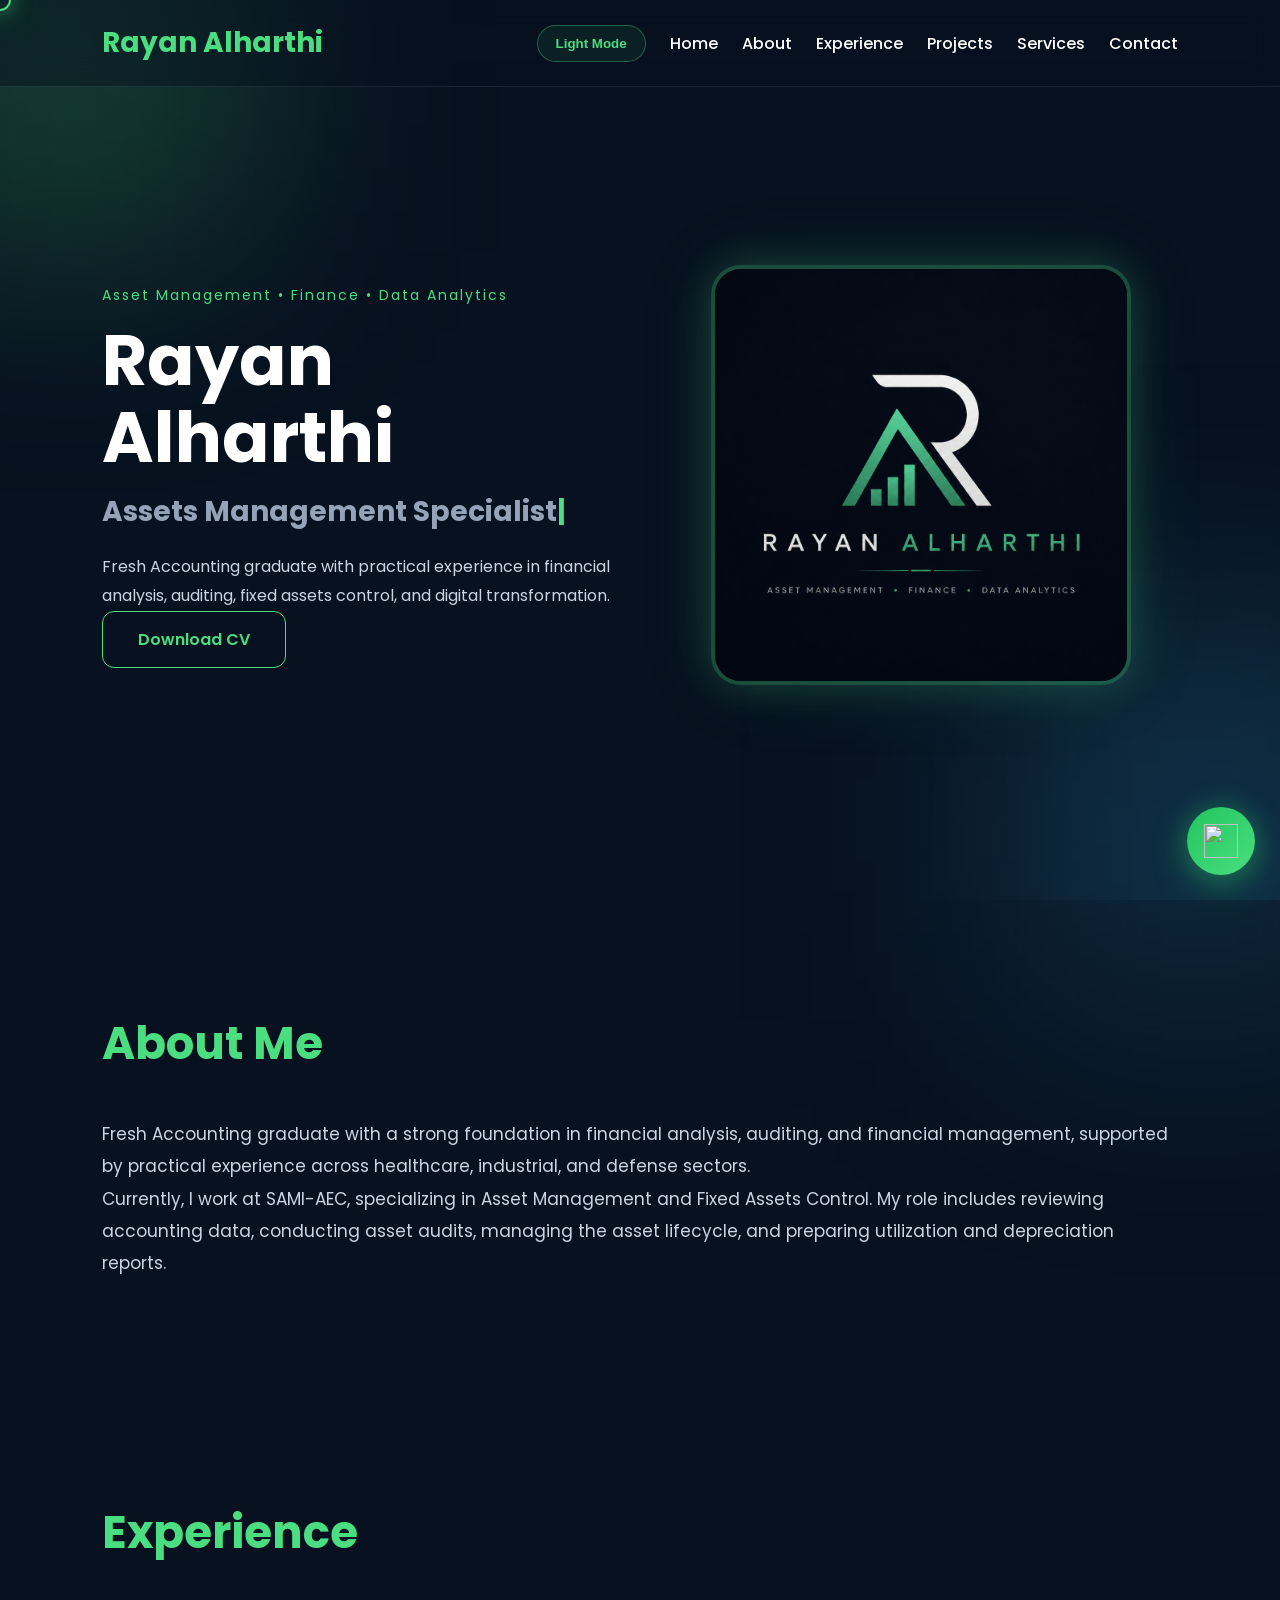
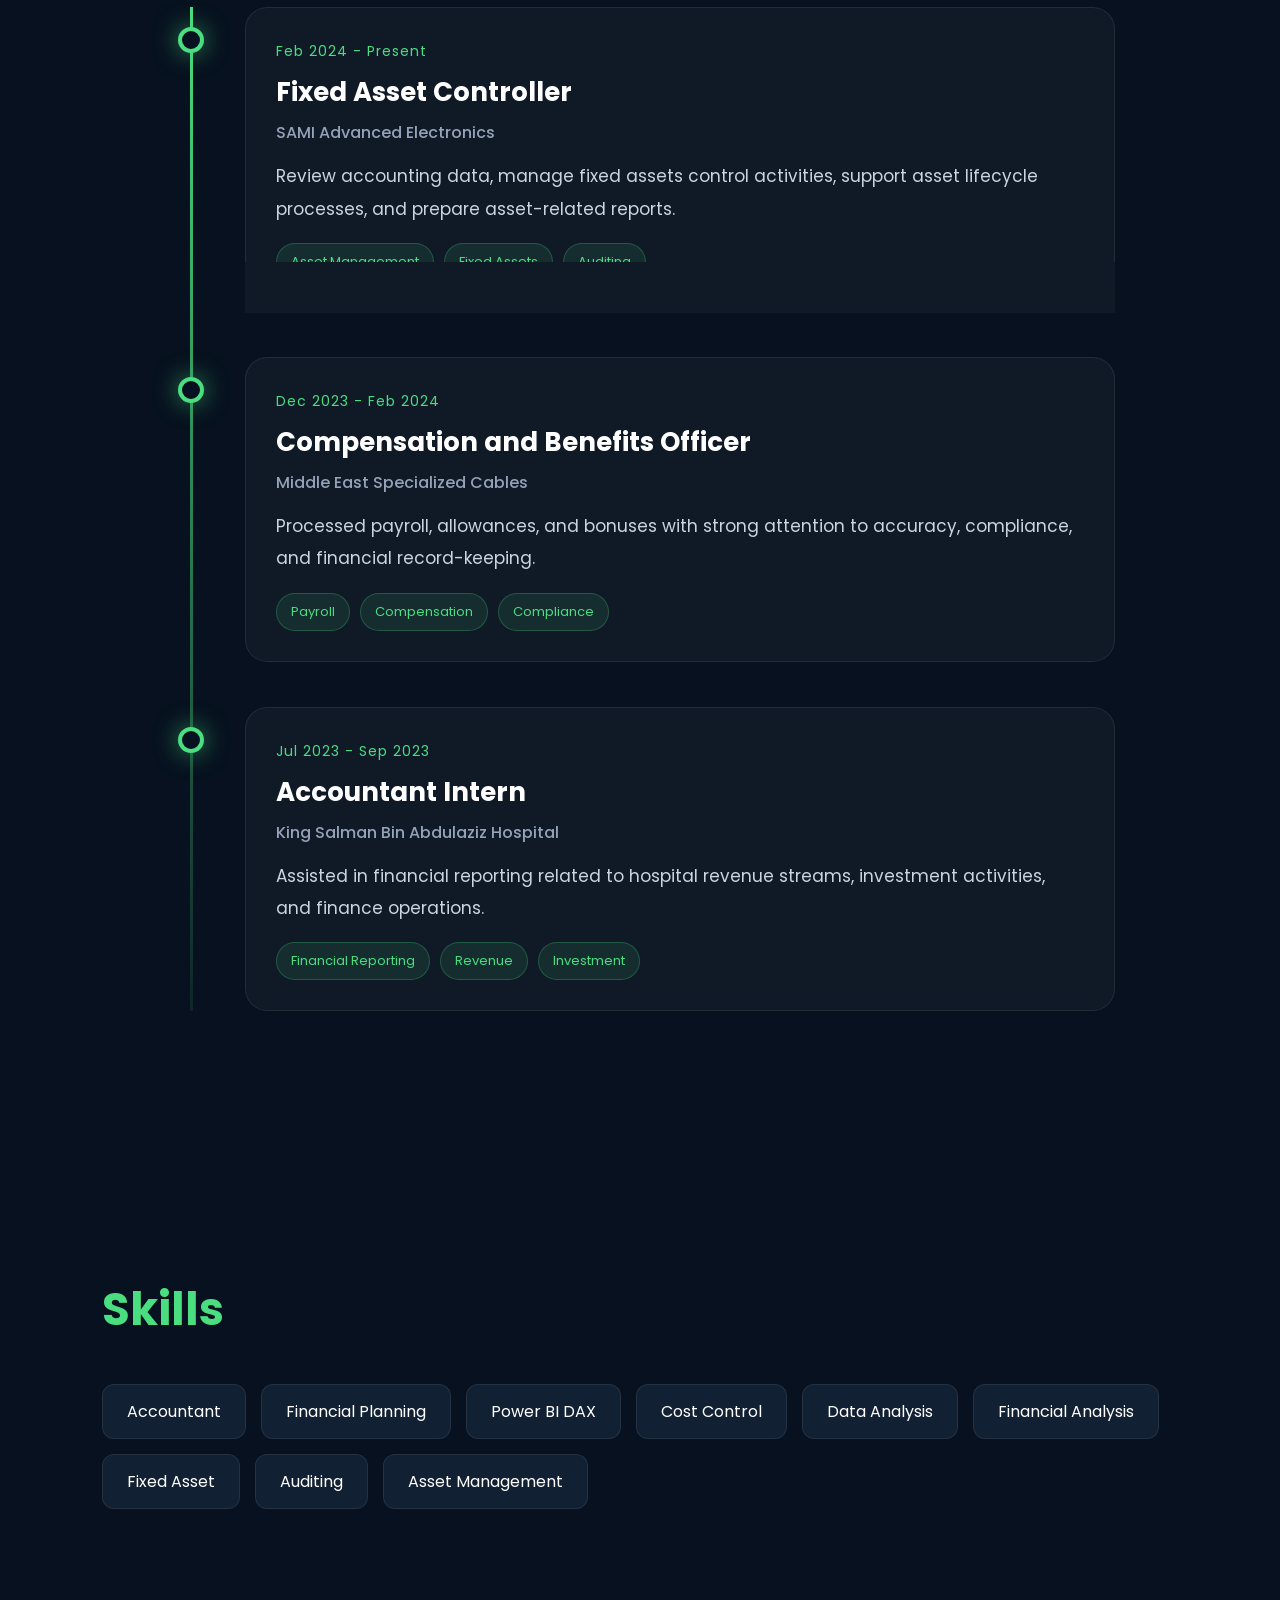
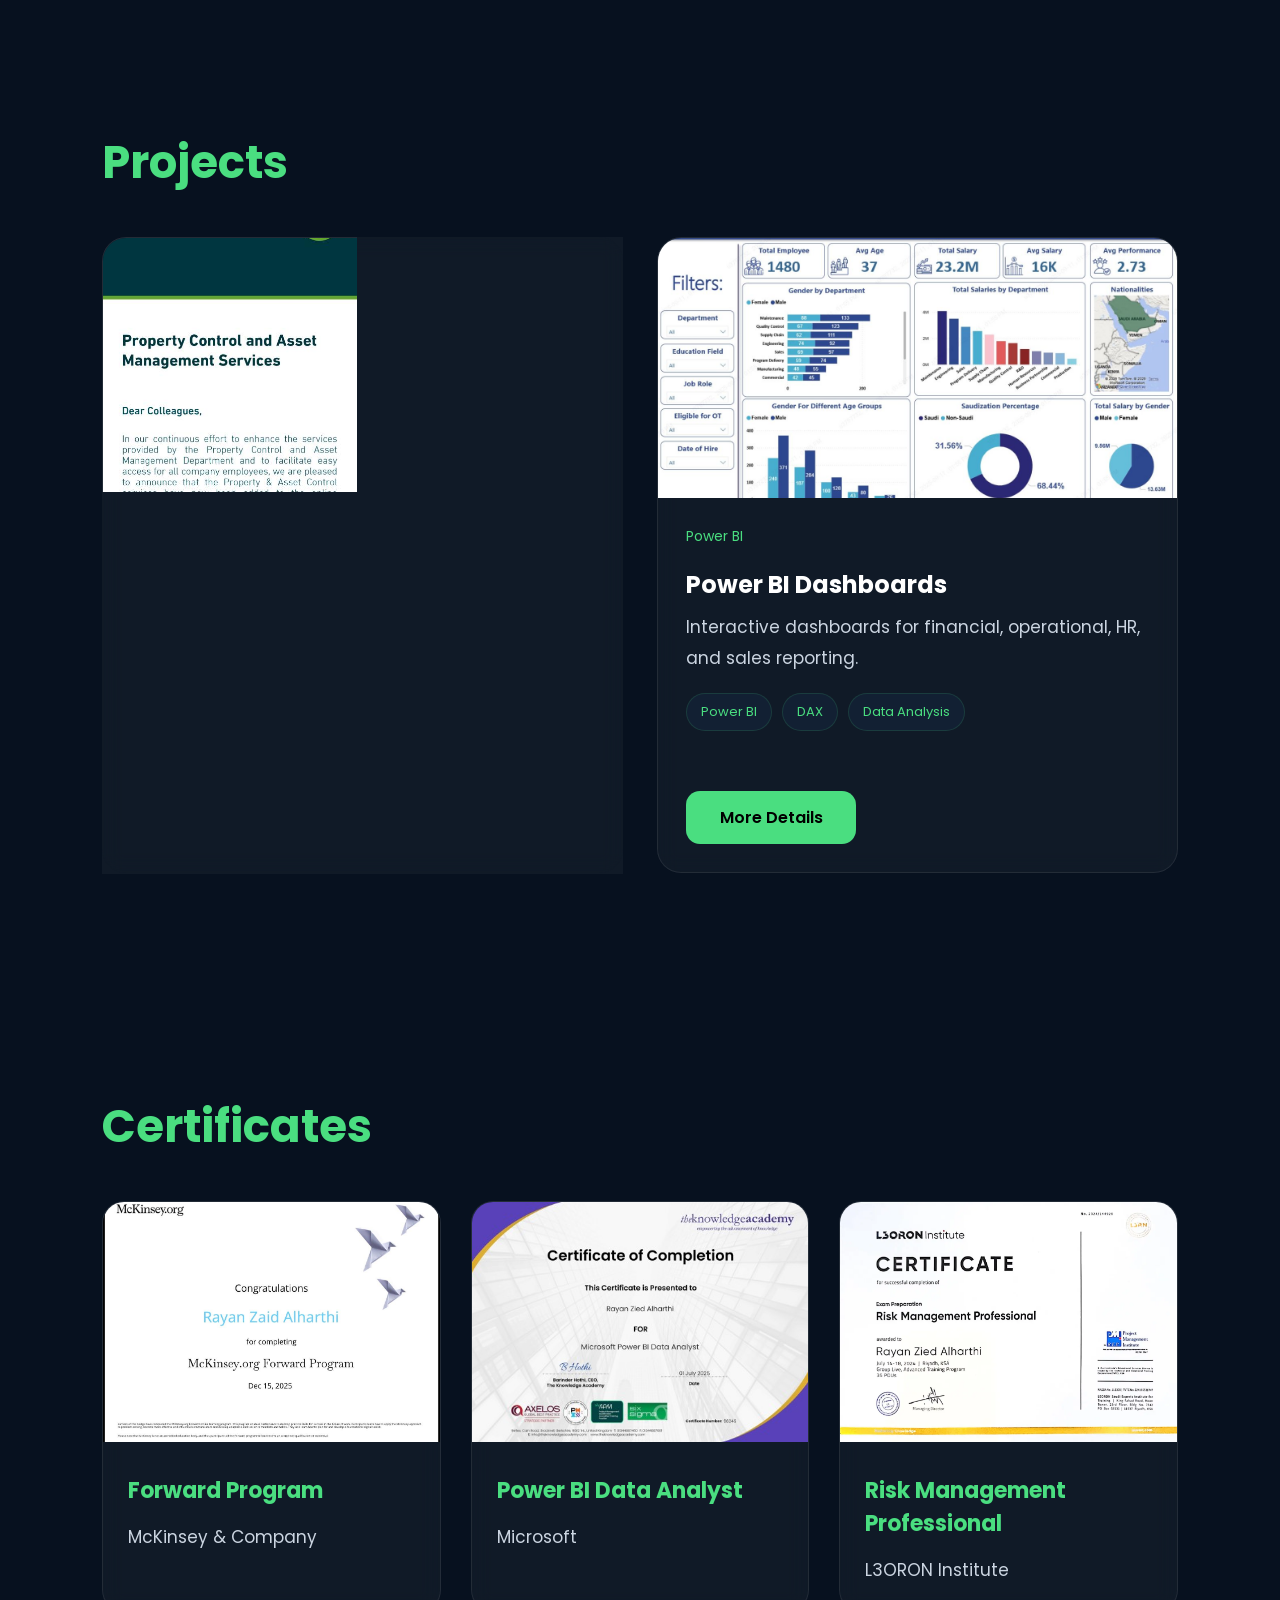
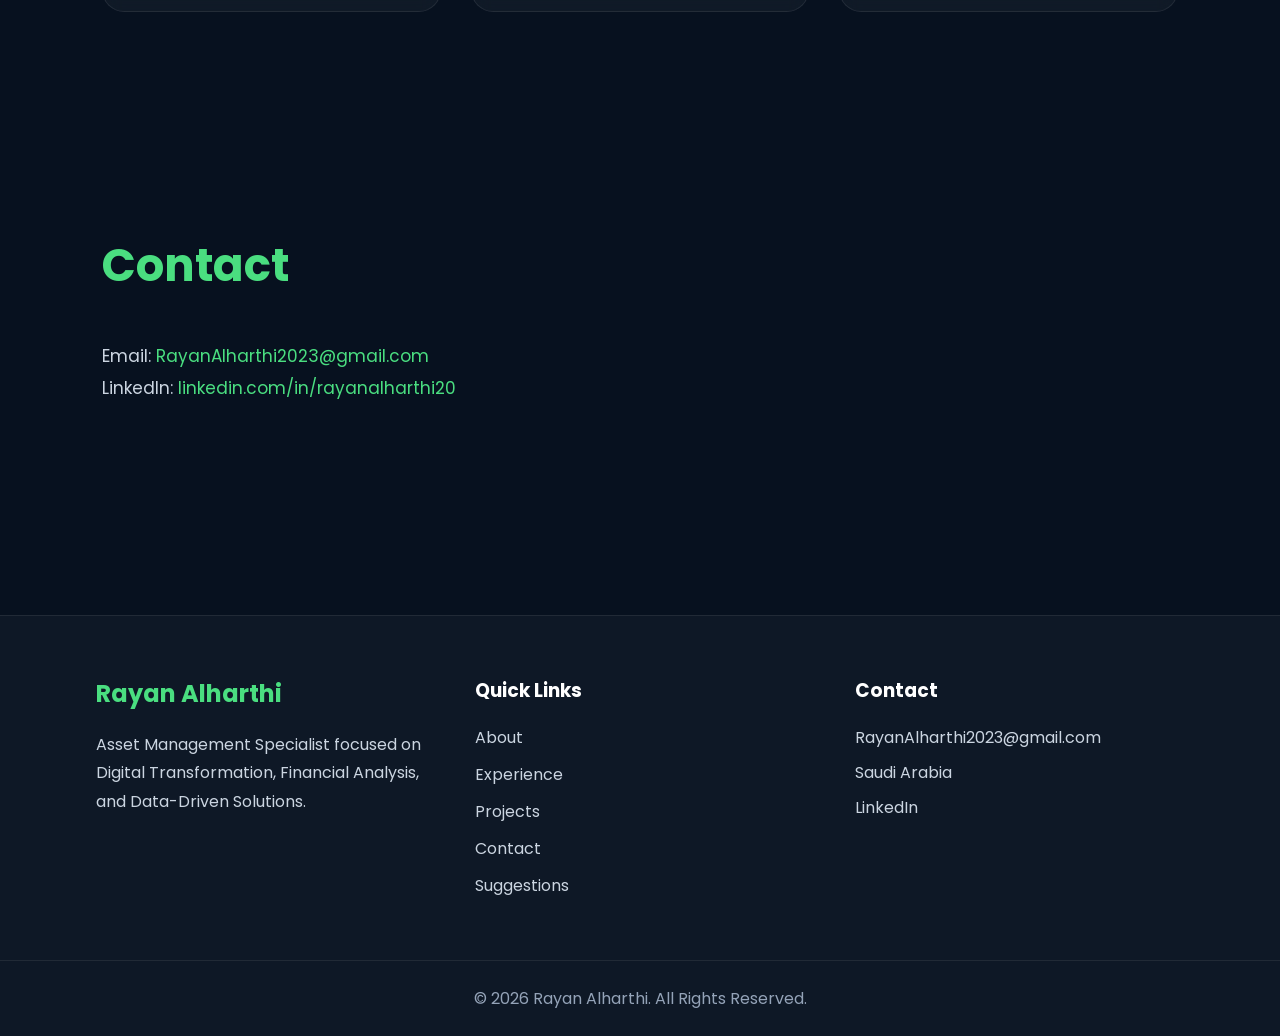
==== index.html @ 508eb471 "initial portfolio website" ====
<!DOCTYPE html>
<html lang="en">
<head>
  <meta charset="UTF-8">
  <meta name="viewport" content="width=device-width, initial-scale=1.0">
  <title>Rayan Alharthi | Portfolio</title>
  <link rel="stylesheet" href="style.css">
</head>

<body>

<div id="loader">
  <div class="loader-content">
    <h1>Rayan Alharthi</h1>
    <p>Loading Portfolio...</p>
    <div class="loader-line"></div>
  </div>
</div>

<div class="cursor"></div>

<nav class="navbar">

  <h2>Rayan Alharthi</h2>

  <button class="menu-toggle" id="menuToggle">
  ☰
</button>

  <div class="nav-links">
    
    <button id="themeToggle" class="theme-tab">Light Mode</button>

    <a href="#top">Home</a>
    
    <a href="#about">About</a>

    <a href="#experience">Experience</a>

    <a href="#projects">Projects</a>

    <a href="services.html">Services</a>

    <div class="contact-menu">

      <a href="#contact" class="contact-link">
        Contact
      </a>

      <div class="contact-dropdown">

        <a href="mailto:RayanAlharthi2023@gmail.com">
          Email
        </a>

        <a href="https://linkedin.com/in/rayanalharthi20" target="_blank">
          LinkedIn
        </a>

        <a href="#">
          GitHub
        </a>

      </div>

    </div>

  </div>

</nav>

<section class="hero">
  <div class="hero-text">
    <span>Asset Management • Finance • Data Analytics</span>
    <h1>Rayan Alharthi</h1>
<h3 class="typing-text"></h3>    <p>
      Fresh Accounting graduate with practical experience in financial analysis,
      auditing, fixed assets control, and digital transformation.
    </p>
    <a href="files/Rayan Alharthi - Accountant Cv.pdf" class="btn outline" download>Download CV</a>
  </div>

  <div class="hero-image">
    <img src="images/Main icon 2.png" alt="Rayan Alharthi">
  </div>
</section>

<section id="about" class="section">
  <h2>About Me</h2>
  <p>
    Fresh Accounting graduate with a strong foundation in financial analysis,
    auditing, and financial management, supported by practical experience across
    healthcare, industrial, and defense sectors.
  </p>
  <p>
    Currently, I work at SAMI-AEC, specializing in Asset Management and Fixed Assets Control.
    My role includes reviewing accounting data, conducting asset audits, managing the asset
    lifecycle, and preparing utilization and depreciation reports.
  </p>
</section>

<section id="experience" class="section">
  <h2>Experience</h2>

  <div class="experience-timeline">

    <div class="experience-item">
      <div class="experience-dot"></div>

      <div class="experience-content">
        <span class="experience-date">Feb 2024 - Present</span>
        <h3>Fixed Asset Controller</h3>
        <h4>SAMI Advanced Electronics</h4>
        <p>
          Review accounting data, manage fixed assets control activities,
          support asset lifecycle processes, and prepare asset-related reports.
        </p>
        <div class="experience-tags">
          <span>Asset Management</span>
          <span>Fixed Assets</span>
          <span>Auditing</span>
        </div>
      </div>
    </div>

    <div class="experience-item">
      <div class="experience-dot"></div>

      <div class="experience-content">
        <span class="experience-date">Dec 2023 - Feb 2024</span>
        <h3>Compensation and Benefits Officer</h3>
        <h4>Middle East Specialized Cables</h4>
        <p>
          Processed payroll, allowances, and bonuses with strong attention
          to accuracy, compliance, and financial record-keeping.
        </p>
        <div class="experience-tags">
          <span>Payroll</span>
          <span>Compensation</span>
          <span>Compliance</span>
        </div>
      </div>
    </div>

    <div class="experience-item">
      <div class="experience-dot"></div>

      <div class="experience-content">
        <span class="experience-date">Jul 2023 - Sep 2023</span>
        <h3>Accountant Intern</h3>
        <h4>King Salman Bin Abdulaziz Hospital</h4>
        <p>
          Assisted in financial reporting related to hospital revenue streams,
          investment activities, and finance operations.
        </p>
        <div class="experience-tags">
          <span>Financial Reporting</span>
          <span>Revenue</span>
          <span>Investment</span>
        </div>
      </div>
    </div>

  </div>
</section>

<section class="section">
  <h2>Skills</h2>

  <div class="skills">
    <span>Accountant</span>
    <span>Financial Planning</span>
    <span>Power BI DAX</span>
    <span>Cost Control</span>
    <span>Data Analysis</span>
    <span>Financial Analysis</span>
    <span>Fixed Asset</span>
    <span>Auditing</span>
    <span>Asset Management</span>
  </div>
</section>

<section id="projects" class="section">
  <h2>Projects</h2>

  <div class="projects-grid clean-projects">

    <div class="clean-project-card">
      <img src="images/The Announcement for Asset Management.jpg" alt="Asset Management Project">

      <div class="clean-project-content">
        <span>Digital Transformation</span>
        <h3>Asset Management Digital Transformation</h3>
        <p>
          Automated Asset Management services through Enterprise Service Management workflows.
        </p>

        <div class="project-card-tags">
          <span>Asset Management</span>
          <span>ESM</span>
          <span>Automation</span>
        </div>
        <div class="project-btn-wrap">

<a class="clean-project-btn"
href="asset-project.html"
target="_blank">

More Details

</a>

</div>
      </div>
    </div>

    <div class="clean-project-card">
      <img src="images/dashboard 1.jpg" alt="Power BI Dashboard">

      <div class="clean-project-content">
        <span>Power BI</span>
        <h3>Power BI Dashboards</h3>
        <p>
          Interactive dashboards for financial, operational, HR, and sales reporting.
        </p>

        <div class="project-card-tags">
          <span>Power BI</span>
          <span>DAX</span>
          <span>Data Analysis</span>
        </div>
        <div class="project-btn-wrap">

<a class="clean-project-btn"
href="dashboard-project.html"
target="_blank">

More Details

</a>

</div>
      </div>
    </div>
  
  </div>
</section>

<section class="section">

    <h2>Certificates</h2>

    <div class="certificate-grid">

        <div class="certificate-card">

            <img src="images/McKinsey Forward Program.jpg">

            <div class="certificate-info">

                <h3>Forward Program</h3>

                <p>
                    McKinsey & Company
                </p>

            </div>

        </div>

        <div class="certificate-card">

            <img src="images/Microsoft Power BI Data Analyst.jpg">

            <div class="certificate-info">

                <h3>Power BI Data Analyst</h3>

                <p>
                    Microsoft
                </p>

            </div>

        </div>

        <div class="certificate-card">

            <img src="images/Risk Management Professional.webp">

            <div class="certificate-info">

                <h3>Risk Management Professional</h3>

                <p>
                    L3ORON Institute
                </p>

            </div>

        </div>

    </div>

</section>

<section id="contact" class="section contact">
  <h2>Contact</h2>
  <p>Email: <a href="mailto:RayanAlharthi2023@gmail.com">RayanAlharthi2023@gmail.com</a></p>
  <p>LinkedIn: <a href="https://linkedin.com/in/rayanalharthi20" target="_blank">linkedin.com/in/rayanalharthi20</a></p>
</section>

<footer class="footer">

    <div class="footer-content">

        <div class="footer-brand">

            <h2>Rayan Alharthi</h2>

            <p>
                Asset Management Specialist focused on
                Digital Transformation, Financial Analysis,
                and Data-Driven Solutions.
            </p>

        </div>

        <div class="footer-links">

            <h3>Quick Links</h3>

            <a href="#about">About</a>

            <a href="#experience">Experience</a>

            <a href="#projects">Projects</a>

            <a href="#contact">Contact</a>
            
            <a href="suggestion.html">Suggestions</a>

        </div>

        <div class="footer-contact">

            <h3>Contact</h3>

            <p>RayanAlharthi2023@gmail.com</p>

            <p>Saudi Arabia</p>

            <a href="https://linkedin.com/in/rayanalharthi20" target="_blank">
                LinkedIn
            </a>

        </div>

    </div>

    <div class="footer-bottom">

        © 2026 Rayan Alharthi. All Rights Reserved.

    </div>

</footer>

<div class="image-popup" id="imagePopup">
    <span class="close-popup">&times;</span>
    <img id="popupImage">
</div>

<script src="script.js"></script>

<a 
href="https://wa.me/966532875796"
class="whatsapp-float"
target="_blank"
>
  <img src="https://cdn-icons-png.flaticon.com/512/733/733585.png">
</a>

</body>
</html>
---- style.css ----
@import url('https://fonts.googleapis.com/css2?family=Poppins:wght@300;400;500;600;700&display=swap');

/* =========================================================
   GLOBAL
========================================================= */

*{
    margin:0;
    padding:0;
    box-sizing:border-box;
    scroll-behavior:smooth;
}

body{
    font-family:'Poppins',sans-serif;
    background:
        radial-gradient(circle at top left, rgba(74,222,128,0.08), transparent 25%),
        radial-gradient(circle at bottom right, rgba(56,189,248,0.08), transparent 25%),
        #07111f;
    background-attachment:fixed;
    color:white;
    overflow-x:hidden;
    cursor:none;
}

a{
    color:inherit;
}

img{
    max-width:100%;
}

/* =========================================================
   NAVBAR
========================================================= */

.navbar{
    width:100%;
    display:flex;
    justify-content:space-between;
    align-items:center;
    padding:22px 8%;
    position:fixed;
    top:0;
    left:0;
    z-index:1000;
    background:rgba(7,17,31,0.45);
    backdrop-filter:blur(14px);
    border-bottom:1px solid rgba(255,255,255,0.08);
}

.navbar h2{
    color:#4ade80;
    font-size:28px;
    white-space:nowrap;
}

.nav-links{
    display:flex;
    align-items:center;
    gap:24px;
}

.navbar a{
    color:white;
    text-decoration:none;
    transition:0.3s;
    font-weight:500;
}

.navbar a:hover{
    color:#4ade80;
}

.active-nav{
    background:rgba(7,17,31,0.96) !important;
    box-shadow:
        0 10px 30px rgba(0,0,0,0.35),
        0 0 25px rgba(74,222,128,0.12);
    border-bottom:1px solid rgba(74,222,128,0.25);
}

/* CONTACT DROPDOWN */

.contact-menu{
    position:relative;
}

.contact-dropdown{
    position:absolute;
    top:100%;
    right:0;
    width:170px;
    background:#07111f;
    border:1px solid rgba(74,222,128,0.35);
    border-radius:14px;
    padding:10px;
    display:none;
    box-shadow:0 15px 35px rgba(0,0,0,0.45);
}

.contact-menu:hover .contact-dropdown{
    display:block;
}

.contact-dropdown a{
    display:block;
    padding:10px 12px;
    border-radius:10px;
    color:white;
}

.contact-dropdown a:hover{
    background:#4ade80;
    color:black;
}

/* THEME TAB */

.theme-tab{
    padding:10px 18px;
    border-radius:999px;
    border:1px solid rgba(74,222,128,0.35);
    background:rgba(74,222,128,0.08);
    color:#4ade80;
    font-weight:600;
    cursor:pointer;
    transition:0.3s;
}

.theme-tab:hover{
    background:#4ade80;
    color:black;
}

/* =========================================================
   HERO
========================================================= */

.hero{
    min-height:100vh;
    display:flex;
    align-items:center;
    justify-content:space-between;
    padding:130px 8% 80px;
    gap:50px;
}

.hero-text{
    flex:1;
}

.hero-text span{
    color:#4ade80;
    letter-spacing:2px;
    font-size:14px;
}

.hero-text h1{
    font-size:70px;
    margin-top:15px;
    line-height:1.1;
}

.hero-text h3,
.typing-text{
    color:#94a3b8;
    margin:15px 0;
    font-size:28px;
    min-height:40px;
}

.typing-text::after{
    content:"|";
    animation:blink 0.7s infinite;
    color:#4ade80;
}

@keyframes blink{
    50%{opacity:0;}
}

.hero-text p{
    color:#cbd5e1;
    line-height:1.8;
    margin-top:20px;
    max-width:700px;
}

.hero-buttons{
    display:flex;
    gap:15px;
    flex-wrap:wrap;
    margin-top:35px;
}

.btn{
    display:inline-block;
    padding:15px 35px;
    background:#4ade80;
    color:black;
    text-decoration:none;
    border-radius:12px;
    font-weight:600;
    transition:0.3s;
}

.btn:hover{
    transform:translateY(-5px);
    box-shadow:0 10px 30px rgba(74,222,128,0.4);
}

.btn.outline{
    background:transparent;
    color:#4ade80;
    border:1px solid #4ade80;
}

.btn.outline:hover{
    background:#4ade80;
    color:black;
}

.hero-image{
    flex:1;
    display:flex;
    justify-content:center;
}

.hero-image img{
    width:420px;
    height:420px;
    object-fit:cover;
    border-radius:30px;
    border:4px solid rgba(74,222,128,0.3);
    box-shadow:
        0 0 40px rgba(74,222,128,0.2),
        0 0 80px rgba(74,222,128,0.1);
    transition:0.4s;
}

.hero-image img:hover{
    transform:scale(1.03);
}

/* =========================================================
   GENERAL SECTIONS
========================================================= */

.section{
    padding:110px 8%;
}

.section h2{
    font-size:45px;
    margin-bottom:40px;
    color:#4ade80;
}

.section p{
    color:#cbd5e1;
    line-height:1.9;
    font-size:17px;
}

/* =========================================================
   CARDS / SKILLS
========================================================= */

.cards{
    display:grid;
    grid-template-columns:repeat(auto-fit,minmax(250px,1fr));
    gap:25px;
}

.card{
    background:rgba(255,255,255,0.04);
    border:1px solid rgba(255,255,255,0.08);
    padding:35px;
    border-radius:20px;
    transition:0.4s;
    backdrop-filter:blur(10px);
    transform-style:preserve-3d;
}

.card:hover{
    transform:translateY(-12px) rotateX(4deg) rotateY(-4deg);
    border-color:#4ade80;
    box-shadow:
        0 20px 45px rgba(0,0,0,0.45),
        0 0 25px rgba(74,222,128,0.15);
    background:rgba(255,255,255,0.06);
}

.card h3{
    margin-bottom:15px;
    color:#4ade80;
}

.skills{
    display:flex;
    flex-wrap:wrap;
    gap:15px;
}

.skills span{
    background:#122033;
    padding:14px 24px;
    border-radius:12px;
    border:1px solid rgba(255,255,255,0.08);
    transition:0.3s;
}

.skills span:hover{
    background:#4ade80;
    color:black;
    transform:translateY(-5px);
}

/* =========================================================
   EXPERIENCE TIMELINE
========================================================= */

.experience-timeline{
    position:relative;
    max-width:950px;
    margin:auto;
}

.experience-timeline::before{
    content:"";
    position:absolute;
    left:25px;
    top:0;
    width:3px;
    height:100%;
    background:linear-gradient(#4ade80, rgba(74,222,128,0.1));
}

.experience-item{
    position:relative;
    padding-left:80px;
    margin-bottom:45px;
}

.experience-dot{
    position:absolute;
    left:13px;
    top:20px;
    width:26px;
    height:26px;
    border-radius:50%;
    background:#07111f;
    border:4px solid #4ade80;
    box-shadow:0 0 25px rgba(74,222,128,0.6);
}

.experience-content{
    background:rgba(255,255,255,0.04);
    border:1px solid rgba(255,255,255,0.08);
    border-radius:22px;
    padding:30px;
    backdrop-filter:blur(10px);
    transition:0.4s;
}

.experience-content:hover{
    transform:translateX(10px);
    border-color:#4ade80;
    box-shadow:0 20px 45px rgba(0,0,0,0.45);
}

.experience-date{
    color:#4ade80;
    font-size:14px;
    letter-spacing:1px;
}

.experience-content h3{
    margin-top:10px;
    font-size:26px;
    color:white;
}

.experience-content h4{
    color:#94a3b8;
    margin:8px 0 15px;
    font-weight:500;
}

.experience-tags{
    display:flex;
    flex-wrap:wrap;
    gap:10px;
    margin-top:18px;
}

.experience-tags span{
    padding:8px 14px;
    border-radius:999px;
    background:rgba(74,222,128,0.1);
    color:#4ade80;
    font-size:13px;
    border:1px solid rgba(74,222,128,0.25);
}

/* =========================================================
   PROJECTS GRID - MAIN PAGE
========================================================= */

#projects .projects-grid,
.projects-grid.clean-projects{
    display:grid !important;
    grid-template-columns:repeat(auto-fit,minmax(360px,1fr)) !important;
    gap:34px !important;
}

#projects .clean-project-card,
.clean-project-card,
#projects .project-card-modern{
    background:rgba(255,255,255,0.04) !important;
    border:1px solid rgba(255,255,255,0.08) !important;
    border-radius:24px !important;
    overflow:hidden !important;
    transition:0.4s !important;
    backdrop-filter:blur(10px) !important;
    display:flex !important;
    flex-direction:column !important;
}

.clean-project-card:hover,
#projects .project-card-modern:hover{
    transform:translateY(-10px) !important;
    border-color:#4ade80 !important;
    box-shadow:0 20px 45px rgba(0,0,0,0.45) !important;
}

#projects .clean-project-card > img,
.clean-project-card > img,
#projects .project-card-modern > img{
    width:100% !important;
    height:260px !important;
    object-fit:cover !important;
    display:block !important;
}

.clean-project-content,
#projects .project-card-content{
    padding:28px !important;
    flex:1 !important;
    display:flex !important;
    flex-direction:column !important;
}

.clean-project-content > span,
#projects .project-card-content > span{
    color:#4ade80 !important;
    font-size:14px !important;
    margin-bottom:10px !important;
}

.clean-project-content h3,
#projects .project-card-content h3{
    margin:10px 0 !important;
    font-size:24px !important;
    color:white !important;
}

.clean-project-content p,
#projects .project-card-content p{
    color:#cbd5e1 !important;
    line-height:1.8 !important;
}

.project-card-tags{
    display:flex !important;
    flex-wrap:wrap !important;
    gap:10px !important;
    margin-top:20px !important;
}

.project-card-tags span{
    padding:8px 14px !important;
    border-radius:999px !important;
    background:#122033 !important;
    color:#4ade80 !important;
    font-size:13px !important;
    border:1px solid rgba(74,222,128,0.15) !important;
}

.project-btn-wrap{
    margin-top:auto;
    padding-top:25px;
}

.clean-project-btn{
    display:inline-flex;
    align-items:center;
    justify-content:center;
    padding:14px 26px;
    border-radius:14px;
    background:#4ade80;
    color:black;
    text-decoration:none;
    font-weight:600;
    transition:0.3s;
    min-width:170px;
}

.clean-project-btn:hover{
    transform:translateY(-4px);
    box-shadow:0 10px 25px rgba(74,222,128,0.35);
}

/* =========================================================
   STATS
========================================================= */

.stats-section{
    padding:80px 8%;
    display:grid;
    grid-template-columns:repeat(auto-fit,minmax(220px,1fr));
    gap:25px;
}

.stat-box{
    background:rgba(255,255,255,0.04);
    border:1px solid rgba(255,255,255,0.08);
    padding:40px 25px;
    border-radius:20px;
    text-align:center;
    backdrop-filter:blur(10px);
    transition:0.4s;
}

.stat-box:hover{
    transform:translateY(-10px);
    border-color:#4ade80;
    box-shadow:0 15px 40px rgba(0,0,0,0.4);
}

.stat-box h2{
    font-size:42px;
    color:#4ade80;
    margin-bottom:15px;
}

.stat-box p{
    color:#cbd5e1;
}

/* =========================================================
   ACHIEVEMENTS / CERTIFICATES
========================================================= */

.achievement-grid,
.certificate-grid{
    display:grid;
    grid-template-columns:repeat(auto-fit,minmax(280px,1fr));
    gap:30px;
}

.achievement-card,
.certificate-card{
    background:rgba(255,255,255,0.04);
    border:1px solid rgba(255,255,255,0.08);
    border-radius:22px;
    overflow:hidden;
    transition:0.4s;
    backdrop-filter:blur(10px);
}

.achievement-card{
    padding:30px;
}

.achievement-card:hover,
.certificate-card:hover{
    transform:translateY(-12px);
    border-color:#4ade80;
    box-shadow:
        0 20px 45px rgba(0,0,0,0.45),
        0 0 25px rgba(74,222,128,0.15);
}

.achievement-card h3,
.certificate-info h3{
    color:#4ade80;
    margin-bottom:15px;
    font-size:22px;
}

.achievement-card p,
.certificate-info p{
    color:#cbd5e1;
    line-height:1.8;
}

.certificate-card img{
    width:100%;
    height:240px;
    object-fit:cover;
}

.certificate-info{
    padding:25px;
}

/* =========================================================
   CONTACT / FOOTER
========================================================= */

.contact a{
    color:#4ade80;
    text-decoration:none;
}

.footer{
    margin-top:100px;
    background:rgba(255,255,255,0.03);
    border-top:1px solid rgba(255,255,255,0.08);
    padding-top:60px;
}

.footer-content{
    width:85%;
    margin:auto;
    display:grid;
    grid-template-columns:repeat(auto-fit,minmax(250px,1fr));
    gap:50px;
}

.footer-brand h2{
    color:#4ade80;
    margin-bottom:20px;
}

.footer-brand p{
    color:#cbd5e1;
    line-height:1.8;
}

.footer-links h3,
.footer-contact h3{
    margin-bottom:20px;
    color:white;
}

.footer-links a,
.footer-contact a{
    display:block;
    color:#cbd5e1;
    text-decoration:none;
    margin-bottom:12px;
    transition:0.3s;
}

.footer-links a:hover,
.footer-contact a:hover{
    color:#4ade80;
}

.footer-contact p{
    color:#cbd5e1;
    margin-bottom:10px;
}

.footer-bottom{
    text-align:center;
    margin-top:50px;
    padding:25px;
    border-top:1px solid rgba(255,255,255,0.08);
    color:#94a3b8;
}

/* =========================================================
   LOADER / ANIMATION / CURSOR
========================================================= */

.hidden{
    opacity:0;
    transform:translateY(40px);
    transition:all 0.8s ease;
}

.show{
    opacity:1;
    transform:translateY(0);
}

body::before{
    content:"";
    position:fixed;
    top:-100px;
    left:-100px;
    width:350px;
    height:350px;
    background:rgba(74,222,128,0.18);
    filter:blur(120px);
    z-index:-1;
}

body::after{
    content:"";
    position:fixed;
    bottom:-120px;
    right:-120px;
    width:400px;
    height:400px;
    background:rgba(56,189,248,0.15);
    filter:blur(130px);
    z-index:-1;
}

#loader{
    position:fixed;
    top:0;
    left:0;
    width:100%;
    height:100vh;
    background:#07111f;
    display:flex;
    align-items:center;
    justify-content:center;
    z-index:9999;
    transition:opacity 0.8s ease, visibility 0.8s ease;
}

.loader-content{
    width:100%;
    text-align:center;
    display:flex;
    flex-direction:column;
    align-items:center;
    justify-content:center;
}

.loader-content h1{
    color:#4ade80;
    font-size:48px;
    margin-bottom:10px;
}

.loader-content p{
    color:#cbd5e1;
    margin-bottom:20px;
}

.loader-line{
    width:250px;
    height:4px;
    background:rgba(255,255,255,0.1);
    border-radius:20px;
    overflow:hidden;
}

.loader-line::before{
    content:"";
    display:block;
    height:100%;
    width:0%;
    background:#4ade80;
    animation:loading 1.8s forwards;
}

@keyframes loading{
    from{width:0%;}
    to{width:100%;}
}

.hide-loader,
#loader.hide-loader{
    opacity:0;
    visibility:hidden;
    pointer-events:none;
}

.cursor{
    width:22px;
    height:22px;
    border:2px solid #4ade80;
    border-radius:50%;
    position:fixed;
    transform:translate(-50%, -50%);
    pointer-events:none;
    z-index:999999;
    box-shadow:
        0 0 20px rgba(74,222,128,0.5),
        0 0 40px rgba(74,222,128,0.3);
    transition:
        width 0.2s ease,
        height 0.2s ease,
        background 0.2s ease;
}

/* =========================================================
   IMAGE POPUP
========================================================= */

.image-popup,
.project-image-popup{
    position:fixed;
    inset:0;
    background:rgba(0,0,0,0.92);
    display:flex;
    align-items:flex-start;
    justify-content:center;
    opacity:0;
    visibility:hidden;
    transition:0.4s;
    z-index:999999;
    overflow-y:auto;
    padding:70px 20px;
}

.image-popup.active,
.project-image-popup.active{
    opacity:1;
    visibility:visible;
}

.image-popup img,
.project-image-popup img{
    width:auto;
    max-width:95%;
    height:auto;
    max-height:none;
    border-radius:24px;
}

.close-popup,
.close-project-image{
    position:absolute;
    top:30px;
    right:40px;
    color:white;
    font-size:55px;
    cursor:pointer;
    z-index:2;
}

/* =========================================================
   SUGGESTION PAGE
========================================================= */

.suggestion-page{
    min-height:100vh;
    display:flex;
    align-items:center;
    justify-content:center;
    padding:40px;
}

.suggestion-box{
    width:100%;
    max-width:700px;
    background:rgba(255,255,255,0.04);
    border:1px solid rgba(255,255,255,0.08);
    border-radius:28px;
    padding:45px;
    backdrop-filter:blur(12px);
}

.suggestion-box h1{
    font-size:42px;
    margin-bottom:15px;
    color:#4ade80;
}

.suggestion-box p{
    color:#cbd5e1;
    margin-bottom:35px;
}

.suggestion-box form{
    display:flex;
    flex-direction:column;
    gap:20px;
}

.suggestion-box input,
.suggestion-box textarea{
    width:100%;
    padding:18px;
    border-radius:16px;
    border:1px solid rgba(255,255,255,0.08);
    background:rgba(255,255,255,0.03);
    color:white;
    font-size:15px;
    outline:none;
}

.suggestion-box textarea{
    resize:none;
}

.suggestion-box button{
    padding:18px;
    border:none;
    border-radius:16px;
    background:#4ade80;
    color:black;
    font-size:16px;
    font-weight:600;
    cursor:pointer;
    transition:0.3s;
}

.suggestion-box button:hover{
    transform:translateY(-4px);
    box-shadow:0 10px 25px rgba(74,222,128,0.35);
}

.back-home{
    display:inline-block;
    margin-bottom:30px;
    color:#4ade80;
    text-decoration:none;
    font-weight:600;
}

.success-message{
    text-align:center;
    padding:60px 20px;
    font-size:28px;
    font-weight:700;
    color:#4ade80;
}

/* =========================================================
   PROJECT CASE STUDY PAGES - SHARED
========================================================= */

.project-header-new,
.project-hero-page{
    position:relative;
    min-height:82vh;
    display:flex;
    align-items:center;
    padding:100px 8%;
    overflow:hidden;
    background:#020617;
}

.project-header-bg{
    position:absolute;
    inset:0;
    width:100%;
    height:100%;
    object-fit:cover;
    opacity:0.95;
    filter:brightness(0.9);
    z-index:0;
    animation:projectZoom 14s ease-in-out infinite alternate;
}

@keyframes projectZoom{
    from{transform:scale(1);}
    to{transform:scale(1.08);}
}

.project-header-overlay,
.project-hero-overlay{
    position:absolute;
    inset:0;
    background:
        linear-gradient(
            to right,
            rgba(2,6,23,0.35),
            rgba(2,6,23,0.15),
            rgba(2,6,23,0.40)
        );
    z-index:1;
}

.project-header-content,
.project-page-content{
    position:relative;
    z-index:2;
    max-width:900px;
    animation:fadeUp 1.2s ease;
}

@keyframes fadeUp{
    from{
        opacity:0;
        transform:translateY(40px);
    }
    to{
        opacity:1;
        transform:translateY(0);
    }
}

.back-project-btn,
.back-home-project{
    display:inline-block;
    margin-bottom:30px;
    color:#4ade80;
    text-decoration:none;
    font-weight:600;
}

.project-category-new,
.project-page-label{
    display:inline-block;
    padding:10px 18px;
    border-radius:999px;
    background:rgba(74,222,128,0.12);
    border:1px solid rgba(74,222,128,0.18);
    color:#4ade80;
    margin-bottom:25px;
}

.project-header-content h1,
.project-page-content h1{
    font-size:72px;
    line-height:1.05;
    margin-bottom:30px;
}

.project-header-content p,
.project-page-content p{
    max-width:760px;
    line-height:2;
    font-size:18px;
    color:#cbd5e1;
}

.project-details-page{
    position:relative;
    z-index:5;
    padding:100px 8%;
    background:#020617;
}

.project-details-grid{
    display:grid;
    grid-template-columns:repeat(auto-fit,minmax(280px,1fr));
    gap:30px;
}

.project-info-card{
    background:rgba(255,255,255,0.04);
    border:1px solid rgba(255,255,255,0.08);
    border-radius:24px;
    padding:35px;
    backdrop-filter:blur(10px);
}

.project-info-card h3{
    color:#4ade80;
    margin-bottom:20px;
    font-size:26px;
}

.project-info-card p,
.project-info-card li{
    color:#cbd5e1;
    line-height:2;
}

.project-info-card ul{
    padding-left:20px;
}

.project-tools{
    display:flex;
    flex-wrap:wrap;
    gap:12px;
}

.project-tools span{
    padding:10px 18px;
    border-radius:999px;
    background:#122033;
    color:#4ade80;
}

.before-after-section{
    position:relative;
    z-index:5;
    padding:0 8% 100px;
    background:#020617;
}

.before-after-section h2{
    font-size:48px;
    margin-bottom:40px;
}

.before-after-grid{
    display:grid;
    grid-template-columns:repeat(auto-fit,minmax(320px,1fr));
    gap:30px;
}

.before-after-card{
    background:rgba(255,255,255,0.04);
    border:1px solid rgba(255,255,255,0.08);
    border-radius:24px;
    padding:35px;
}

.before-after-card span{
    color:#f87171;
    font-weight:700;
}

.before-after-card.after span{
    color:#4ade80;
}

.before-after-card h3{
    margin:15px 0;
    font-size:30px;
}

.before-after-card p{
    color:#cbd5e1;
    line-height:2;
}

.project-metrics{
    position:relative;
    z-index:5;
    background:#020617;
    padding:0 8% 100px;
    display:grid;
    grid-template-columns:repeat(auto-fit,minmax(240px,1fr));
    gap:25px;
}

.metric-card{

    background:
    rgba(255,255,255,0.04);

    border:
    1px solid rgba(255,255,255,0.08);

    border-radius:24px;

    padding:40px;

    text-align:center;

    transition:0.4s;

    backdrop-filter:blur(10px);

    min-height:260px;

    display:flex;

    flex-direction:column;

    justify-content:center;
}

.metric-card:hover{
    transform:translateY(-10px);
    border-color:#4ade80;
    box-shadow:0 20px 45px rgba(0,0,0,0.45);
}

.metric-card h2{

    font-size:44px;

    line-height:1.2;

    color:#4ade80;

    margin-bottom:18px;

    word-break:break-word;
}

.metric-card p{
    color:#cbd5e1;
    font-size:18px;
}

.project-gallery-page{
    position:relative;
    z-index:5;
    padding:0 8% 120px;
    background:#020617;
}

.project-gallery-page h2{
    margin-bottom:40px;
    font-size:48px;
}

.project-page-gallery{
    display:grid;
    grid-template-columns:repeat(auto-fit,minmax(300px,1fr));
    gap:25px;
}

.project-page-gallery img{
    width:100%;
    height:300px;
    object-fit:cover;
    border-radius:24px;
    transition:0.4s;
    cursor:pointer;
}

.project-page-gallery img:hover{
    transform:scale(1.03);
}

/* =========================================================
   DASHBOARD PROJECT PAGE - FINAL ISOLATED FIX
========================================================= */

.dashboard-page{
    background:#020617 !important;
}

.dashboard-hero-clean,
.dashboard-page .dashboard-header,
.dashboard-page .project-header-new{
    position:relative !important;
    min-height:75vh !important;
    display:flex !important;
    align-items:center !important;
    padding:100px 8% !important;
    overflow:hidden !important;
    isolation:isolate !important;
    background:
        linear-gradient(
            to right,
            rgba(2,6,23,0.98),
            rgba(2,6,23,0.83),
            rgba(2,6,23,0.96)
        ),
        url("images/dashboard\ 1.jpg") !important;
    background-size:cover !important;
    background-position:center !important;
}

.dashboard-page .dashboard-header-bg,
.dashboard-page .project-header-bg{
    display:none !important;
}

.dashboard-hero-content,
.dashboard-page .dashboard-header-content,
.dashboard-page .project-header-content{
    position:relative !important;
    z-index:3 !important;
    max-width:850px !important;
}

.dashboard-hero-content h1,
.dashboard-page .dashboard-header-content h1,
.dashboard-page .project-header-content h1{
    font-size:72px !important;
    line-height:1.05 !important;
    margin:25px 0 !important;
    color:white !important;
}

.dashboard-hero-content p,
.dashboard-page .dashboard-header-content p,
.dashboard-page .project-header-content p{
    max-width:760px !important;
    color:#cbd5e1 !important;
    line-height:2 !important;
    font-size:18px !important;
}

.dashboard-page .project-details-page,
.dashboard-page .before-after-section,
.dashboard-page .project-metrics,
.dashboard-page .project-gallery-page{
    position:relative !important;
    z-index:5 !important;
    background:#020617 !important;
}

.dashboard-page .project-gallery-page{
    padding:80px 8% 120px !important;
}

.dashboard-page .project-page-gallery{
    display:grid !important;
    grid-template-columns:repeat(auto-fit,minmax(280px,1fr)) !important;
    gap:25px !important;
}

.dashboard-page .project-page-gallery img{
    width:100% !important;
    height:260px !important;
    object-fit:cover !important;
    border-radius:20px !important;
}

/* =========================================================
   LIGHT MODE FIXES
========================================================= */

body.light-mode{
    background:#f5f7fb !important;
    color:#07111f;
}

body.light-mode .navbar{
    background:rgba(255,255,255,0.9) !important;
}

body.light-mode .navbar h2,
body.light-mode .section h2,
body.light-mode .footer-brand h2{
    color:#16803c;
}

body.light-mode .navbar a{
    color:#07111f;
}

body.light-mode p,
body.light-mode h4{
    color:#475569 !important;
}

body.light-mode .card,
body.light-mode .experience-content,
body.light-mode .certificate-card,
body.light-mode .achievement-card,
body.light-mode .stat-box,
body.light-mode .clean-project-card,
body.light-mode .suggestion-box{
    background:white !important;
    border:1px solid rgba(0,0,0,0.08) !important;
}

body.light-mode .clean-project-content h3{
    color:#07111f !important;
}

body.light-mode .skills span{
    background:white !important;
    color:#07111f !important;
    border:1px solid rgba(0,0,0,0.12);
    box-shadow:0 10px 25px rgba(0,0,0,0.08);
}

body.light-mode .skills span:hover{
    background:#4ade80 !important;
    color:black !important;
}

body.light-mode .footer{
    background:#eef2f7;
}

body.light-mode .typing-text{
    color:#334155;
}

body.light-mode .footer-links h3,
body.light-mode .footer-contact h3{
    color:#07111f !important;
}

body.light-mode .footer-links a,
body.light-mode .footer-contact a,
body.light-mode .footer-contact p,
body.light-mode .footer-bottom{
    color:#475569 !important;
}

/* =========================================================
   RESPONSIVE
========================================================= */

@media(max-width:1000px){
    .hero{
        flex-direction:column;
        text-align:center;
    }

    .hero-text h1{
        font-size:55px;
    }

    .navbar{
        flex-direction:column;
        gap:15px;
        padding:18px 5%;
    }

    .nav-links{
        flex-wrap:wrap;
        justify-content:center;
    }

    .project-header-content h1,
    .project-page-content h1,
    .dashboard-hero-content h1,
    .dashboard-page .project-header-content h1,
    .dashboard-page .dashboard-header-content h1{
        font-size:54px !important;
    }
}

@media(max-width:768px){
    body{
        cursor:auto;
    }

    .cursor{
        display:none;
    }

    .hero-text h1{
        font-size:42px;
    }

    .hero-image img{
        width:300px;
        height:300px;
    }

    .section{
        padding:90px 6%;
    }

    .section h2{
        font-size:35px;
    }

    #projects .projects-grid,
    .projects-grid.clean-projects{
        grid-template-columns:1fr !important;
    }

    .project-header-new,
    .project-hero-page,
    .dashboard-hero-clean,
    .dashboard-page .dashboard-header{
        min-height:65vh !important;
        padding:120px 6% 70px !important;
    }

    .project-header-content h1,
    .project-page-content h1,
    .dashboard-hero-content h1,
    .dashboard-page .project-header-content h1,
    .dashboard-page .dashboard-header-content h1{
        font-size:42px !important;
    }

    .project-details-page,
    .before-after-section,
    .project-metrics,
    .project-gallery-page{
        padding-left:6% !important;
        padding-right:6% !important;
    }

    .project-gallery-page h2,
    .before-after-section h2{
        font-size:36px;
    }
}

@media(max-width:520px){
    .navbar h2{
        font-size:22px;
    }

    .nav-links{
        gap:14px;
        font-size:14px;
    }

    .theme-tab{
        padding:8px 12px;
        font-size:13px;
    }

    .hero-text h1{
        font-size:36px;
    }

    .suggestion-box{
        padding:30px 22px;
    }
}
/* ASSET PROJECT HEADER */

.asset-page .project-header-new{

    position:relative !important;

    min-height:75vh !important;

    display:flex !important;

    align-items:center !important;

    padding:100px 8% !important;

    overflow:hidden !important;

    isolation:isolate !important;

    background:
    linear-gradient(
        to right,
        rgba(2,6,23,0.98),
        rgba(2,6,23,0.83),
        rgba(2,6,23,0.96)
    ),

    url("images/project-header.png") !important;

    background-size:cover !important;

    background-position:center !important;
}

.asset-page .project-header-bg{

    display:none !important;
}
/* RESPONSIVE DESIGN FINAL */

@media(max-width:1200px){

    .hero,
    .project-header-new,
    .dashboard-hero-clean{
        padding:90px 6%;
    }

    .hero-text h1,
    .project-header-content h1,
    .dashboard-hero-content h1{
        font-size:58px !important;
    }
}

@media(max-width:900px){

    .navbar{
        padding:20px 5%;
    }

    .nav-links{
        gap:14px;
        flex-wrap:wrap;
        justify-content:center;
    }

    .hero{
        flex-direction:column;
        text-align:center;
        padding-top:150px;
    }

    .hero-image img{
        width:320px;
        height:320px;
    }

    .section{
        padding:80px 5%;
    }

    .project-header-new,
    .dashboard-hero-clean{
        min-height:65vh !important;
        padding:90px 5% !important;
    }

    .project-header-content h1,
    .dashboard-hero-content h1{
        font-size:46px !important;
    }

    .project-details-grid,
    .before-after-grid,
    .project-page-gallery,
    .certificate-grid,
    .projects-grid{
        grid-template-columns:1fr !important;
    }
}

@media(max-width:600px){

    .navbar h2{
        font-size:22px;
    }

    .nav-links a,
    .theme-tab{
        font-size:13px;
    }

    .hero-text h1{
        font-size:40px !important;
    }

    .hero-text h3,
    .typing-text{
        font-size:22px;
    }

    .section h2{
        font-size:34px;
    }

    .project-header-content h1,
    .dashboard-hero-content h1{
        font-size:36px !important;
    }

    .project-header-content p,
    .dashboard-hero-content p{
        font-size:15px !important;
    }

    .metric-card h2{
        font-size:34px;
    }

    .suggestion-box{
        padding:28px;
    }

    .suggestion-box h1{
        font-size:32px;
    }

    .cursor{
        display:none;
    }

    body{
        cursor:auto;
    }
}
/* MOBILE MENU */

.menu-toggle{
    display:none;
    background:none;
    border:none;
    color:#4ade80;
    font-size:32px;
    cursor:pointer;
}

@media(max-width:768px){

    .menu-toggle{
        display:block;
    }

    .navbar{
        flex-direction:row;
        justify-content:space-between;
    }

    .nav-links{
        position:absolute;
        top:80px;
        right:5%;
        width:90%;
        background:rgba(7,17,31,0.96);
        border:1px solid rgba(74,222,128,0.25);
        border-radius:20px;
        padding:25px;
        display:none;
        flex-direction:column;
        align-items:flex-start;
        gap:18px;
    }

    .nav-links.active-menu{
        display:flex;
    }
}
.whatsapp-float{
  position:fixed;
  right:25px;
  bottom:25px;

  width:68px;
  height:68px;

  border-radius:50%;

  display:flex;
  align-items:center;
  justify-content:center;

  background:linear-gradient(135deg,#22c55e,#4ade80);

  box-shadow:
  0 10px 35px rgba(34,197,94,.35),
  0 0 30px rgba(74,222,128,.25);

  z-index:9999;

  transition:.3s ease;
}

.whatsapp-float img{
  width:34px;
  height:34px;
}

.whatsapp-float:hover{
  transform:translateY(-6px) scale(1.08);

  box-shadow:
  0 14px 40px rgba(34,197,94,.45),
  0 0 40px rgba(74,222,128,.35);
}
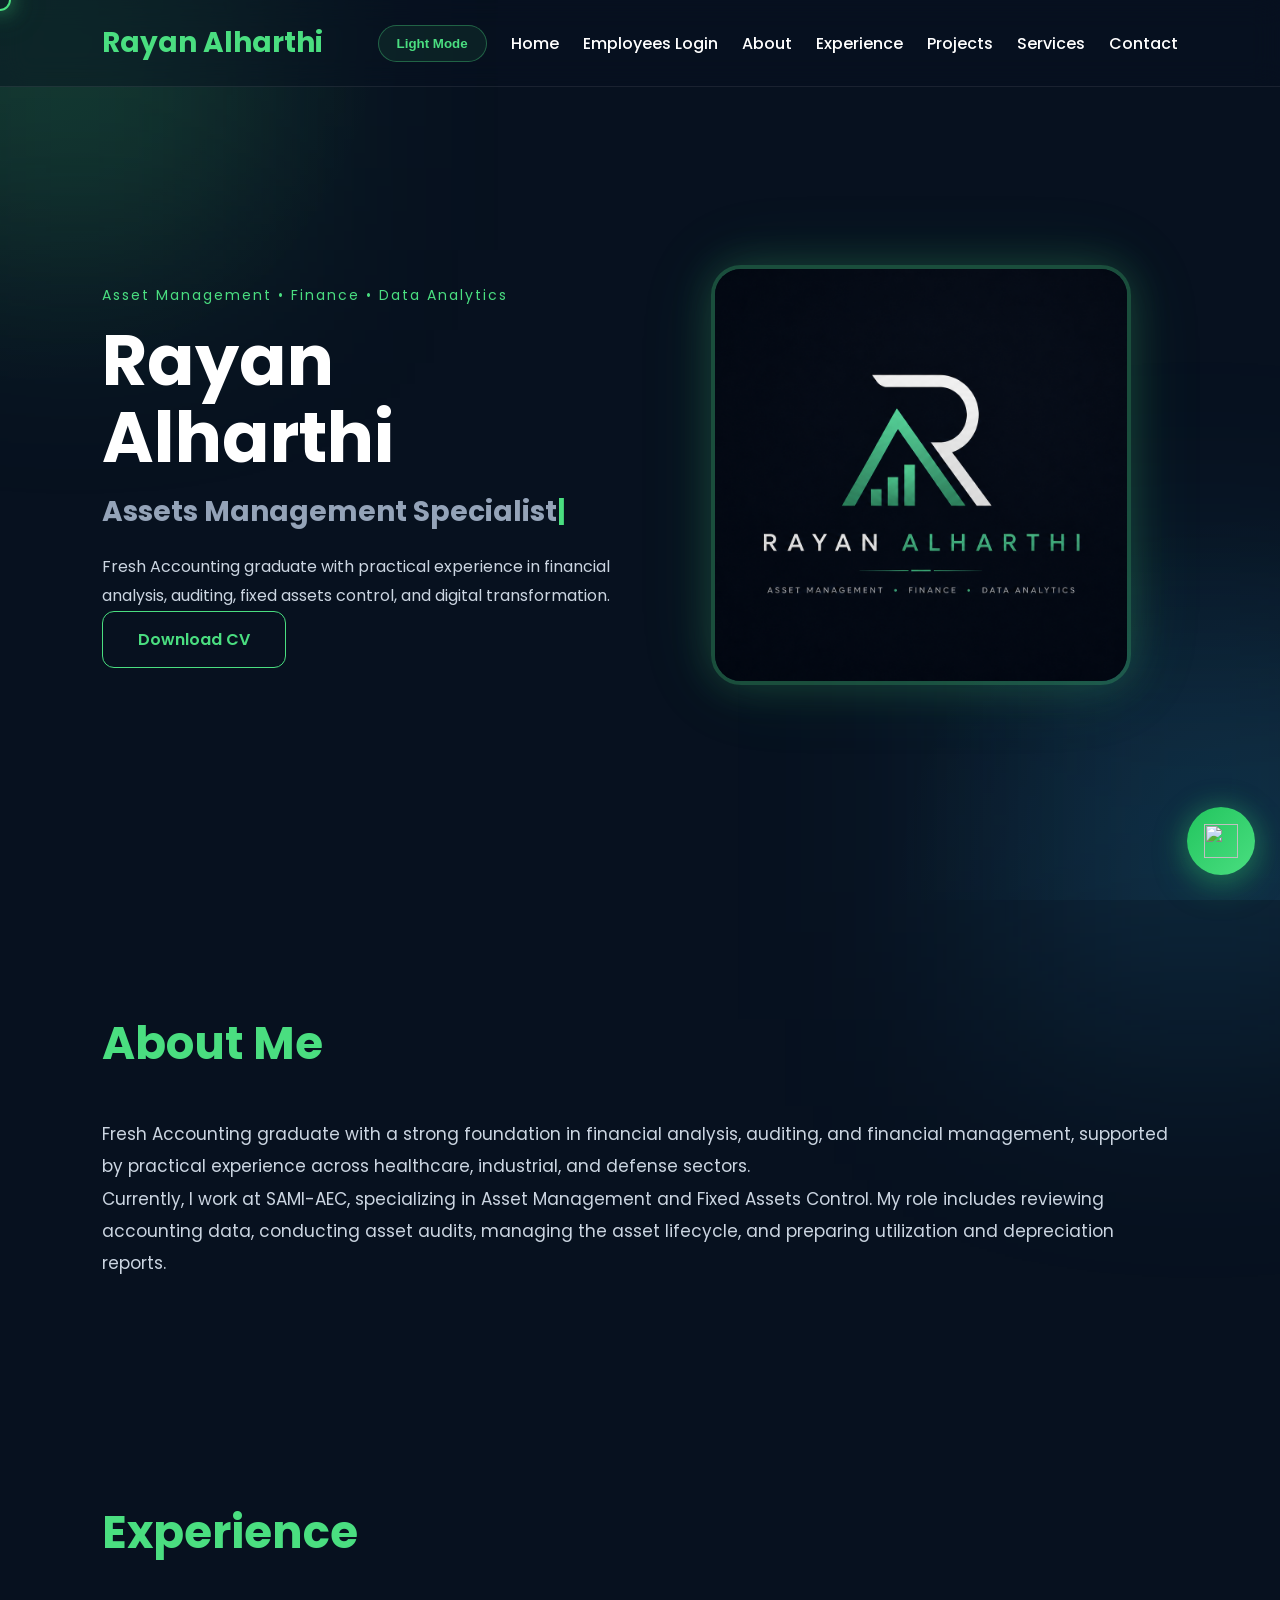
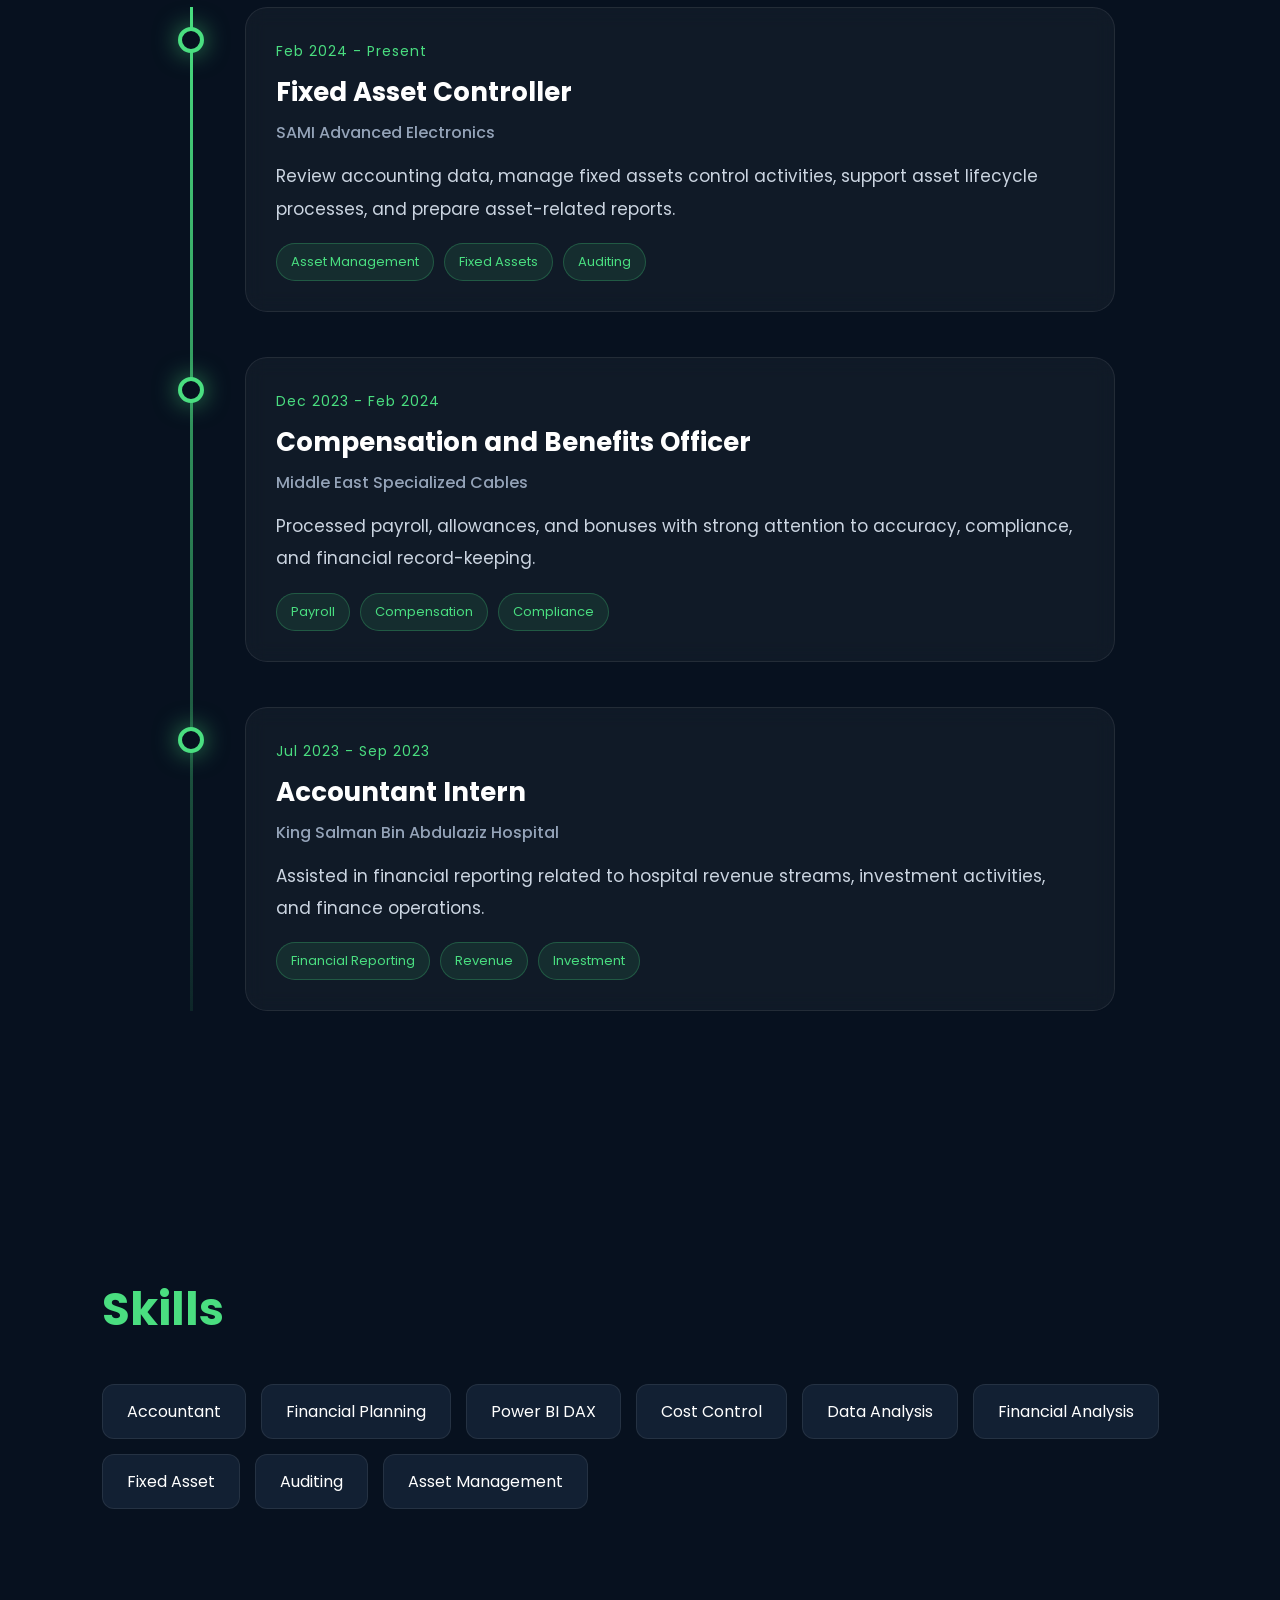
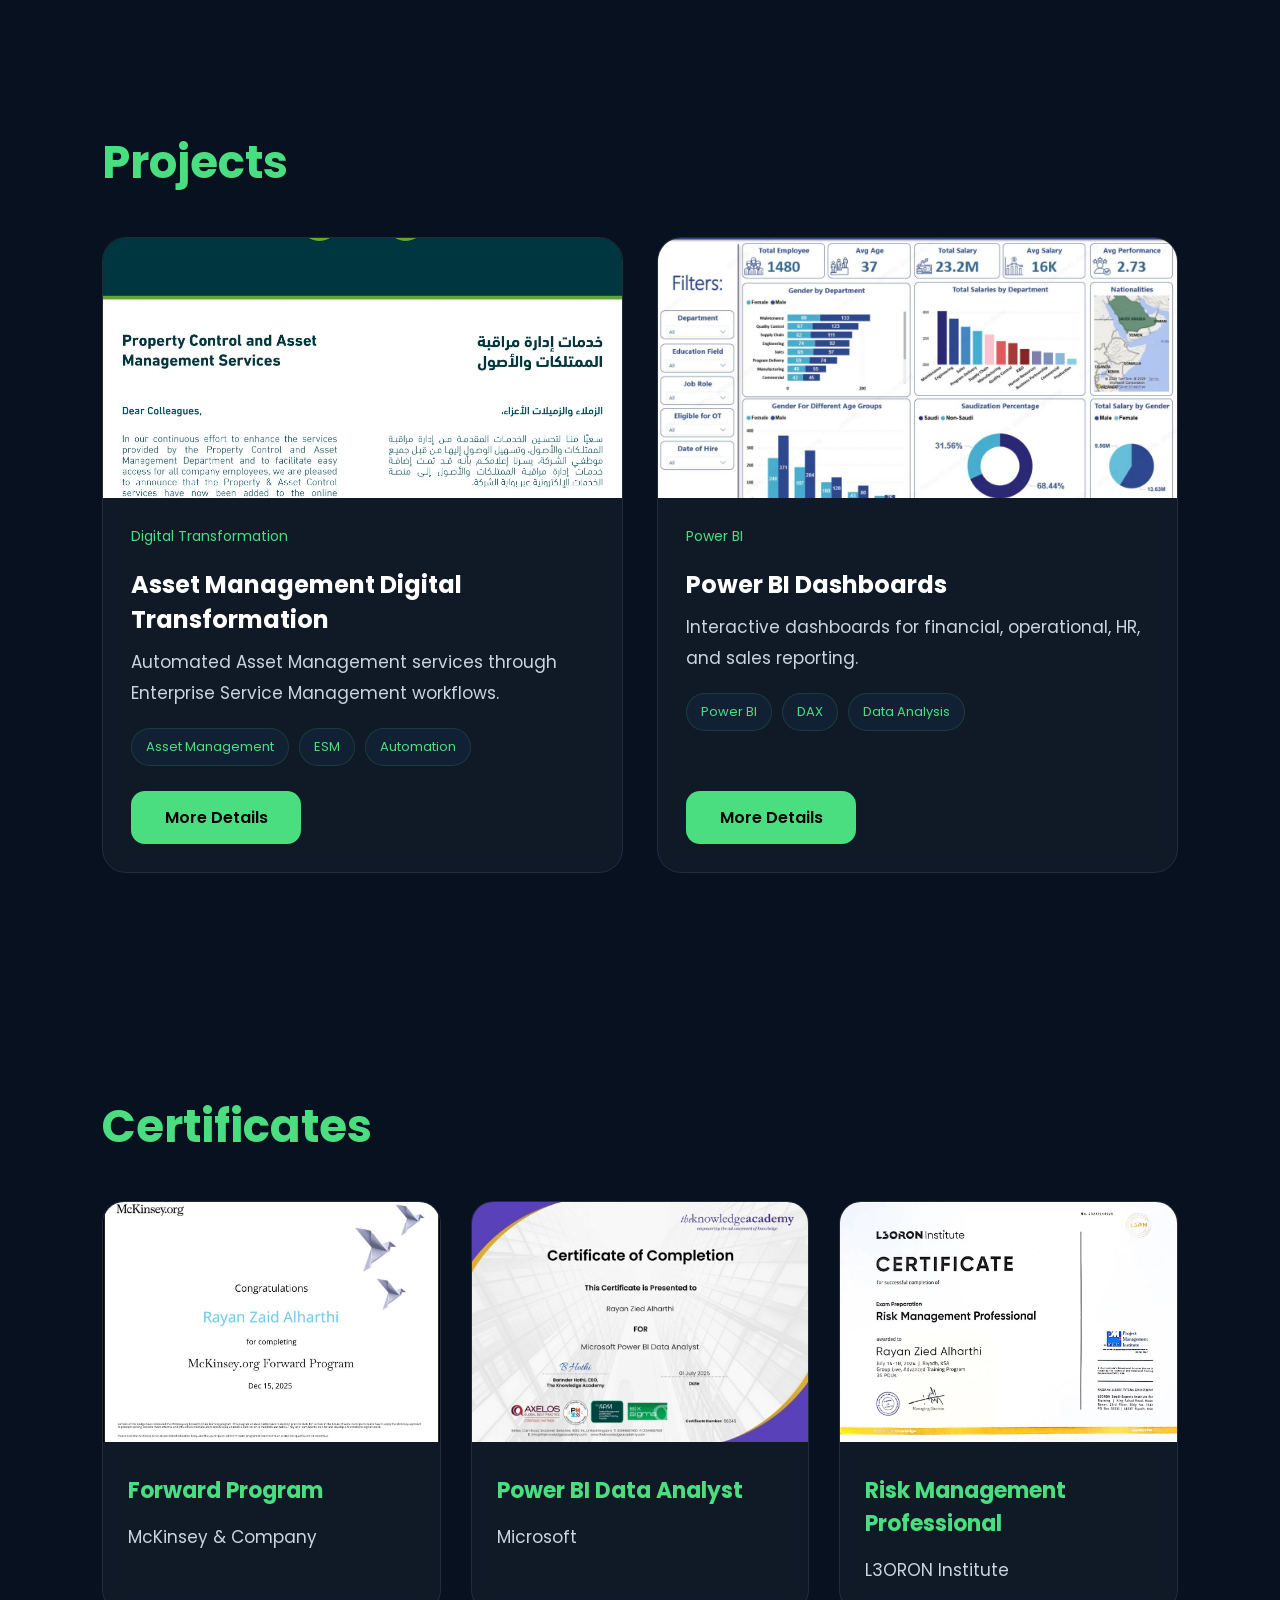
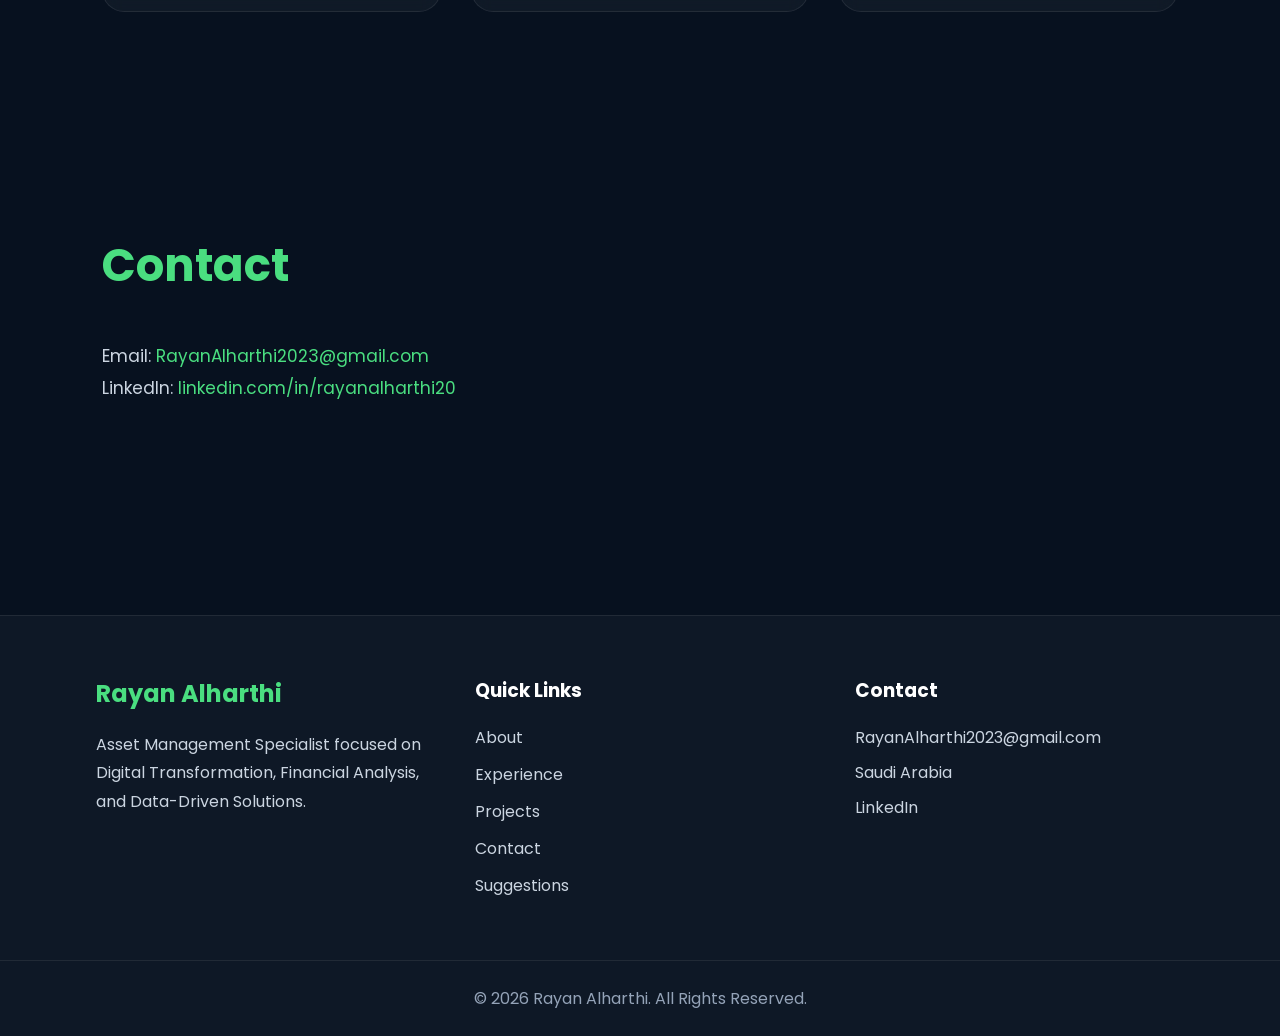
==== commit 108a5374: "Updated admin dashboard system" ====
--- a/index.html
+++ b/index.html
@@ -32,6 +32,8 @@
     <button id="themeToggle" class="theme-tab">Light Mode</button>
 
     <a href="#top">Home</a>
+
+    <a href="login.html">Employees Login</a>
     
     <a href="#about">About</a>
 
